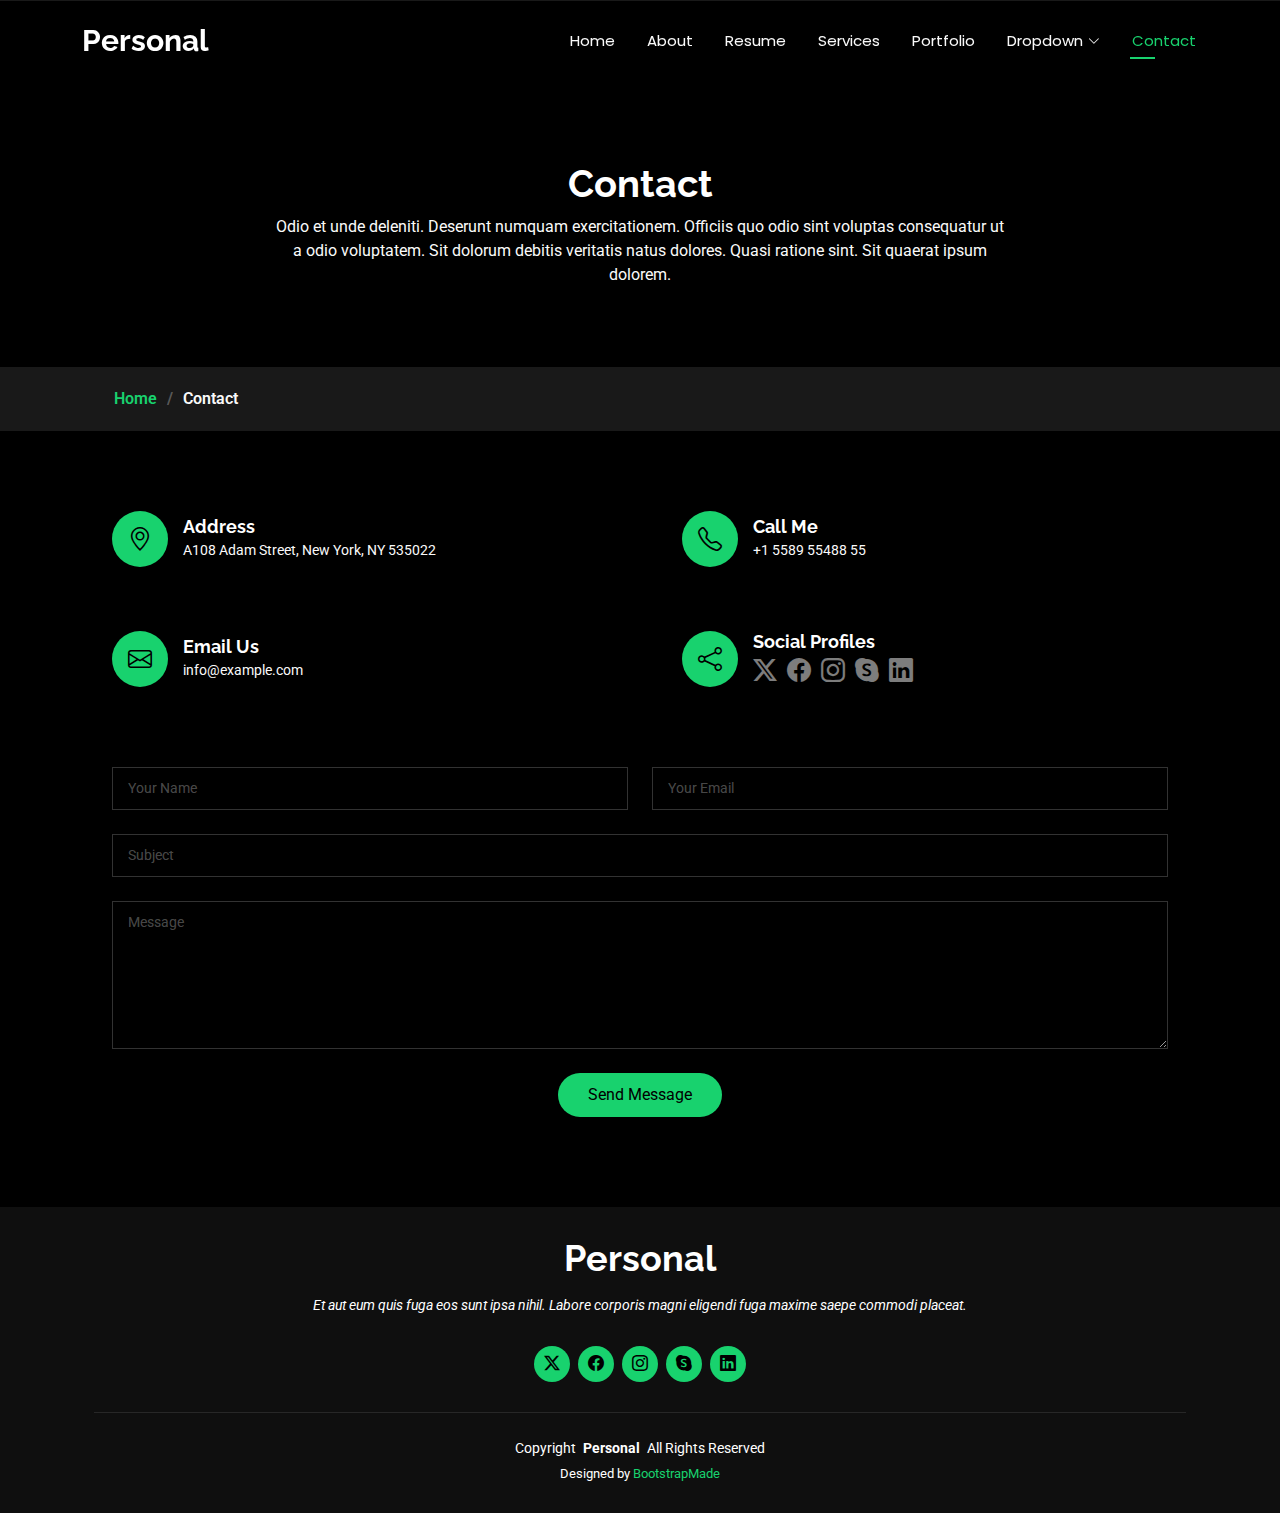
==== Rafia-portfolio/Personal/Personal/contact.html @ b5ba462c "portfolio" ====
<!DOCTYPE html>
<html lang="en">

<head>
  <meta charset="utf-8">
  <meta content="width=device-width, initial-scale=1.0" name="viewport">
  <title>Contact - Personal Bootstrap Template</title>
  <meta name="description" content="">
  <meta name="keywords" content="">

  <!-- Favicons -->
  <link href="assets/img/favicon.png" rel="icon">
  <link href="assets/img/apple-touch-icon.png" rel="apple-touch-icon">

  <!-- Fonts -->
  <link href="https://fonts.googleapis.com" rel="preconnect">
  <link href="https://fonts.gstatic.com" rel="preconnect" crossorigin>
  <link href="https://fonts.googleapis.com/css2?family=Roboto:ital,wght@0,100;0,300;0,400;0,500;0,700;0,900;1,100;1,300;1,400;1,500;1,700;1,900&family=Poppins:ital,wght@0,100;0,200;0,300;0,400;0,500;0,600;0,700;0,800;0,900;1,100;1,200;1,300;1,400;1,500;1,600;1,700;1,800;1,900&family=Raleway:ital,wght@0,100;0,200;0,300;0,400;0,500;0,600;0,700;0,800;0,900;1,100;1,200;1,300;1,400;1,500;1,600;1,700;1,800;1,900&display=swap" rel="stylesheet">

  <!-- Vendor CSS Files -->
  <link href="assets/vendor/bootstrap/css/bootstrap.min.css" rel="stylesheet">
  <link href="assets/vendor/bootstrap-icons/bootstrap-icons.css" rel="stylesheet">
  <link href="assets/vendor/aos/aos.css" rel="stylesheet">
  <link href="assets/vendor/swiper/swiper-bundle.min.css" rel="stylesheet">
  <link href="assets/vendor/glightbox/css/glightbox.min.css" rel="stylesheet">

  <!-- Main CSS File -->
  <link href="assets/css/main.css" rel="stylesheet">

  <!-- =======================================================
  * Template Name: Personal
  * Template URL: https://bootstrapmade.com/personal-free-resume-bootstrap-template/
  * Updated: Aug 07 2024 with Bootstrap v5.3.3
  * Author: BootstrapMade.com
  * License: https://bootstrapmade.com/license/
  ======================================================== -->
</head>

<body class="contact-page">

  <header id="header" class="header d-flex align-items-center fixed-top">
    <div class="container-fluid container-xl position-relative d-flex align-items-center justify-content-between">

      <a href="index.html" class="logo d-flex align-items-center">
        <!-- Uncomment the line below if you also wish to use an image logo -->
        <!-- <img src="assets/img/logo.png" alt=""> -->
        <h1 class="sitename">Personal</h1>
      </a>

      <nav id="navmenu" class="navmenu">
        <ul>
          <li><a href="index.html">Home</a></li>
          <li><a href="about.html">About</a></li>
          <li><a href="resume.html">Resume</a></li>
          <li><a href="services.html">Services</a></li>
          <li><a href="portfolio.html">Portfolio</a></li>
          <li class="dropdown"><a href="#"><span>Dropdown</span> <i class="bi bi-chevron-down toggle-dropdown"></i></a>
            <ul>
              <li><a href="#">Dropdown 1</a></li>
              <li class="dropdown"><a href="#"><span>Deep Dropdown</span> <i class="bi bi-chevron-down toggle-dropdown"></i></a>
                <ul>
                  <li><a href="#">Deep Dropdown 1</a></li>
                  <li><a href="#">Deep Dropdown 2</a></li>
                  <li><a href="#">Deep Dropdown 3</a></li>
                  <li><a href="#">Deep Dropdown 4</a></li>
                  <li><a href="#">Deep Dropdown 5</a></li>
                </ul>
              </li>
              <li><a href="#">Dropdown 2</a></li>
              <li><a href="#">Dropdown 3</a></li>
              <li><a href="#">Dropdown 4</a></li>
            </ul>
          </li>
          <li><a href="contact.html" class="active">Contact</a></li>
        </ul>
        <i class="mobile-nav-toggle d-xl-none bi bi-list"></i>
      </nav>

    </div>
  </header>

  <main class="main">

    <!-- Page Title -->
    <div class="page-title" data-aos="fade">
      <div class="heading">
        <div class="container">
          <div class="row d-flex justify-content-center text-center">
            <div class="col-lg-8">
              <h1>Contact</h1>
              <p class="mb-0">Odio et unde deleniti. Deserunt numquam exercitationem. Officiis quo odio sint voluptas consequatur ut a odio voluptatem. Sit dolorum debitis veritatis natus dolores. Quasi ratione sint. Sit quaerat ipsum dolorem.</p>
            </div>
          </div>
        </div>
      </div>
      <nav class="breadcrumbs">
        <div class="container">
          <ol>
            <li><a href="index.html">Home</a></li>
            <li class="current">Contact</li>
          </ol>
        </div>
      </nav>
    </div><!-- End Page Title -->

    <!-- Contact Section -->
    <section id="contact" class="contact section">

      <div class="container" data-aos="fade-up" data-aos-delay="100">

        <div class="row gy-4">

          <div class="col-md-6">
            <div class="info-item d-flex align-items-center" data-aos="fade-up" data-aos-delay="200">
              <i class="icon bi bi-geo-alt flex-shrink-0"></i>
              <div>
                <h3>Address</h3>
                <p>A108 Adam Street, New York, NY 535022</p>
              </div>
            </div>
          </div><!-- End Info Item -->

          <div class="col-md-6">
            <div class="info-item d-flex align-items-center" data-aos="fade-up" data-aos-delay="300">
              <i class="icon bi bi-telephone flex-shrink-0"></i>
              <div>
                <h3>Call Me</h3>
                <p>+1 5589 55488 55</p>
              </div>
            </div>
          </div><!-- End Info Item -->

          <div class="col-md-6">
            <div class="info-item d-flex align-items-center" data-aos="fade-up" data-aos-delay="400">
              <i class="icon bi bi-envelope flex-shrink-0"></i>
              <div>
                <h3>Email Us</h3>
                <p>info@example.com</p>
              </div>
            </div>
          </div><!-- End Info Item -->

          <div class="col-md-6">
            <div class="info-item d-flex align-items-center" data-aos="fade-up" data-aos-delay="500">
              <i class="icon bi bi-share flex-shrink-0"></i>
              <div>
                <h3>Social Profiles</h3>
                <div class="social-links">
                  <a href="#"><i class="bi bi-twitter-x"></i></a>
                  <a href="#"><i class="bi bi-facebook"></i></a>
                  <a href="#"><i class="bi bi-instagram"></i></a>
                  <a href="#"><i class="bi bi-skype"></i></a>
                  <a href="#"><i class="bi bi-linkedin"></i></a>
                </div>
              </div>
            </div>
          </div><!-- End Info Item -->

        </div>

        <form action="forms/contact.php" method="post" class="php-email-form" data-aos="fade-up" data-aos-delay="600">
          <div class="row gy-4">

            <div class="col-md-6">
              <input type="text" name="name" class="form-control" placeholder="Your Name" required="">
            </div>

            <div class="col-md-6 ">
              <input type="email" class="form-control" name="email" placeholder="Your Email" required="">
            </div>

            <div class="col-md-12">
              <input type="text" class="form-control" name="subject" placeholder="Subject" required="">
            </div>

            <div class="col-md-12">
              <textarea class="form-control" name="message" rows="6" placeholder="Message" required=""></textarea>
            </div>

            <div class="col-md-12 text-center">
              <div class="loading">Loading</div>
              <div class="error-message"></div>
              <div class="sent-message">Your message has been sent. Thank you!</div>

              <button type="submit">Send Message</button>
            </div>

          </div>
        </form><!-- End Contact Form -->

      </div>

    </section><!-- /Contact Section -->

  </main>

  <footer id="footer" class="footer dark-background">
    <div class="container">
      <h3 class="sitename">Personal</h3>
      <p>Et aut eum quis fuga eos sunt ipsa nihil. Labore corporis magni eligendi fuga maxime saepe commodi placeat.</p>
      <div class="social-links d-flex justify-content-center">
        <a href=""><i class="bi bi-twitter-x"></i></a>
        <a href=""><i class="bi bi-facebook"></i></a>
        <a href=""><i class="bi bi-instagram"></i></a>
        <a href=""><i class="bi bi-skype"></i></a>
        <a href=""><i class="bi bi-linkedin"></i></a>
      </div>
      <div class="container">
        <div class="copyright">
          <span>Copyright</span> <strong class="px-1 sitename">Personal</strong> <span>All Rights Reserved</span>
        </div>
        <div class="credits">
          <!-- All the links in the footer should remain intact. -->
          <!-- You can delete the links only if you've purchased the pro version. -->
          <!-- Licensing information: https://bootstrapmade.com/license/ -->
          <!-- Purchase the pro version with working PHP/AJAX contact form: [buy-url] -->
          Designed by <a href="https://bootstrapmade.com/">BootstrapMade</a>
        </div>
      </div>
    </div>
  </footer>

  <!-- Scroll Top -->
  <a href="#" id="scroll-top" class="scroll-top d-flex align-items-center justify-content-center"><i class="bi bi-arrow-up-short"></i></a>

  <!-- Preloader -->
  <div id="preloader"></div>

  <!-- Vendor JS Files -->
  <script src="assets/vendor/bootstrap/js/bootstrap.bundle.min.js"></script>
  <script src="assets/vendor/php-email-form/validate.js"></script>
  <script src="assets/vendor/aos/aos.js"></script>
  <script src="assets/vendor/typed.js/typed.umd.js"></script>
  <script src="assets/vendor/purecounter/purecounter_vanilla.js"></script>
  <script src="assets/vendor/waypoints/noframework.waypoints.js"></script>
  <script src="assets/vendor/swiper/swiper-bundle.min.js"></script>
  <script src="assets/vendor/glightbox/js/glightbox.min.js"></script>
  <script src="assets/vendor/imagesloaded/imagesloaded.pkgd.min.js"></script>
  <script src="assets/vendor/isotope-layout/isotope.pkgd.min.js"></script>

  <!-- Main JS File -->
  <script src="assets/js/main.js"></script>

</body>

</html>
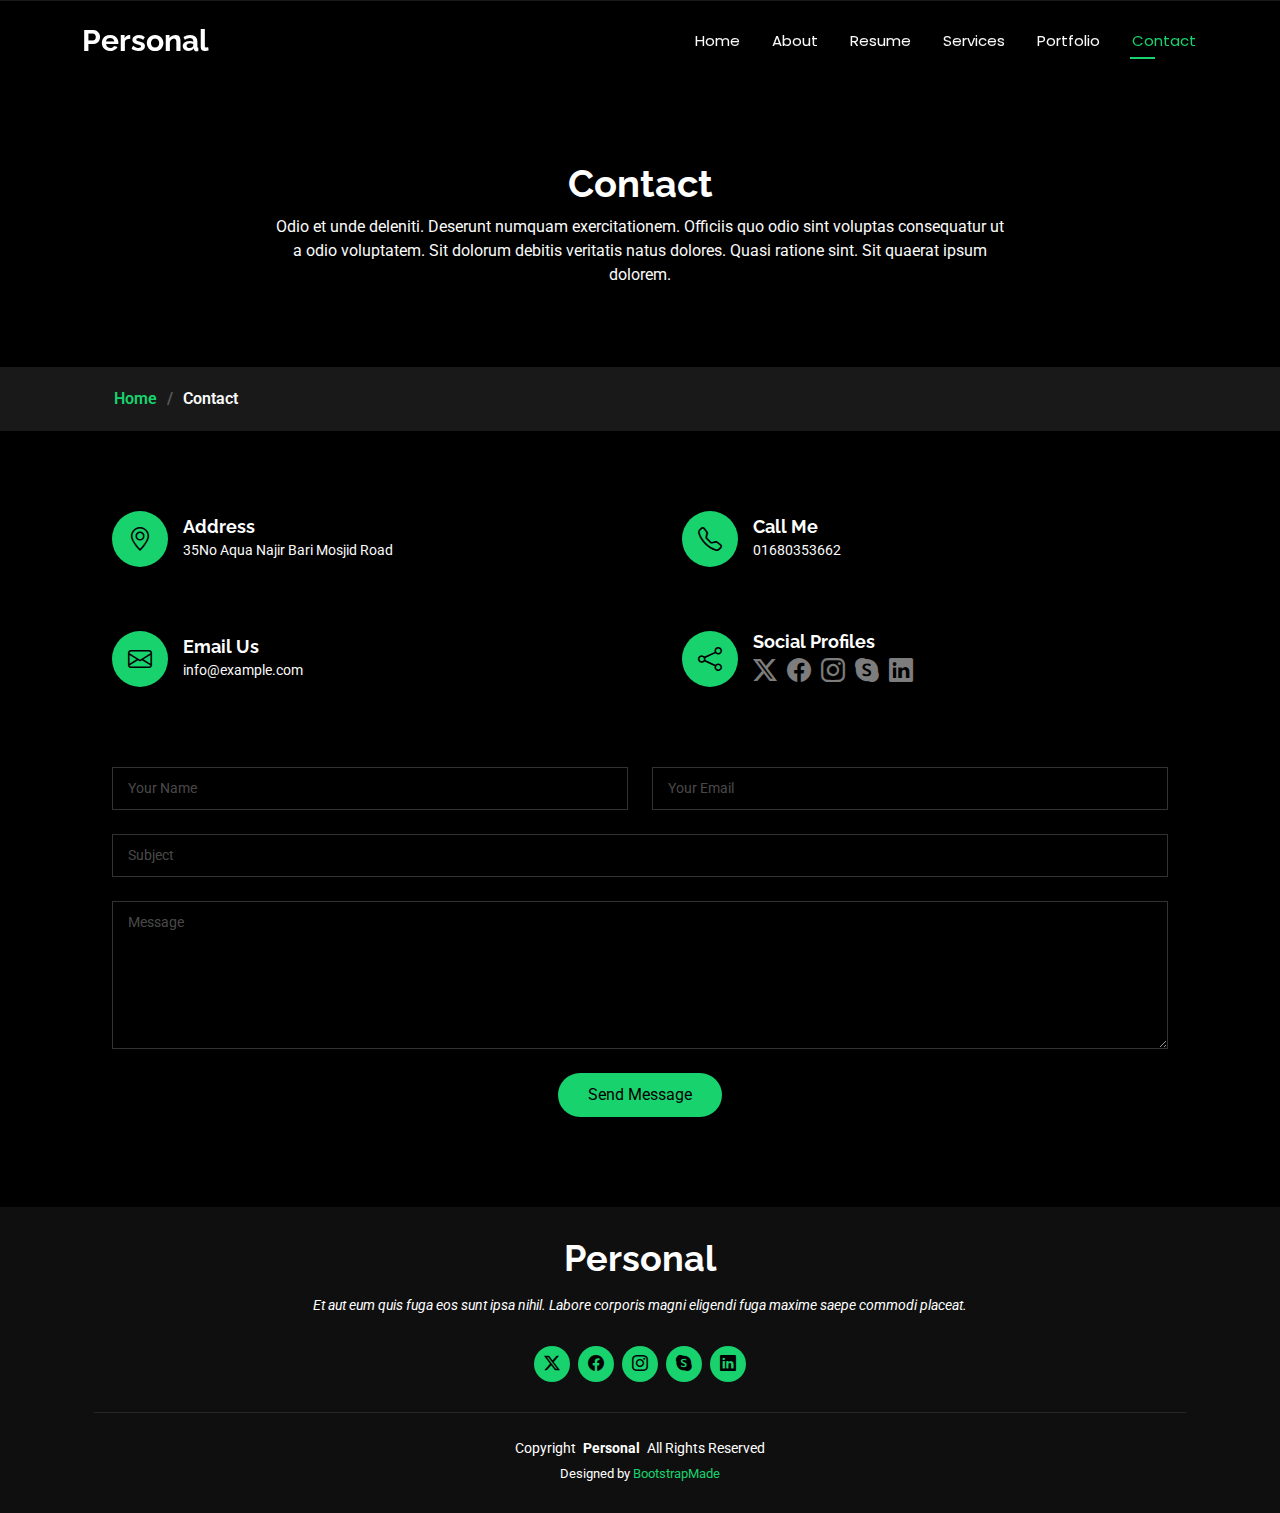
==== commit 19c4e333: "update" ====
--- a/Rafia-portfolio/Personal/Personal/contact.html
+++ b/Rafia-portfolio/Personal/Personal/contact.html
@@ -54,7 +54,7 @@
           <li><a href="resume.html">Resume</a></li>
           <li><a href="services.html">Services</a></li>
           <li><a href="portfolio.html">Portfolio</a></li>
-          <li class="dropdown"><a href="#"><span>Dropdown</span> <i class="bi bi-chevron-down toggle-dropdown"></i></a>
+          <!-- <li class="dropdown"><a href="#"><span>Dropdown</span> <i class="bi bi-chevron-down toggle-dropdown"></i></a>
             <ul>
               <li><a href="#">Dropdown 1</a></li>
               <li class="dropdown"><a href="#"><span>Deep Dropdown</span> <i class="bi bi-chevron-down toggle-dropdown"></i></a>
@@ -70,7 +70,7 @@
               <li><a href="#">Dropdown 3</a></li>
               <li><a href="#">Dropdown 4</a></li>
             </ul>
-          </li>
+          </li> -->
           <li><a href="contact.html" class="active">Contact</a></li>
         </ul>
         <i class="mobile-nav-toggle d-xl-none bi bi-list"></i>
@@ -115,7 +115,7 @@
               <i class="icon bi bi-geo-alt flex-shrink-0"></i>
               <div>
                 <h3>Address</h3>
-                <p>A108 Adam Street, New York, NY 535022</p>
+                <p>35No Aqua Najir Bari Mosjid Road</p>
               </div>
             </div>
           </div><!-- End Info Item -->
@@ -125,7 +125,7 @@
               <i class="icon bi bi-telephone flex-shrink-0"></i>
               <div>
                 <h3>Call Me</h3>
-                <p>+1 5589 55488 55</p>
+                <p>01680353662</p>
               </div>
             </div>
           </div><!-- End Info Item -->
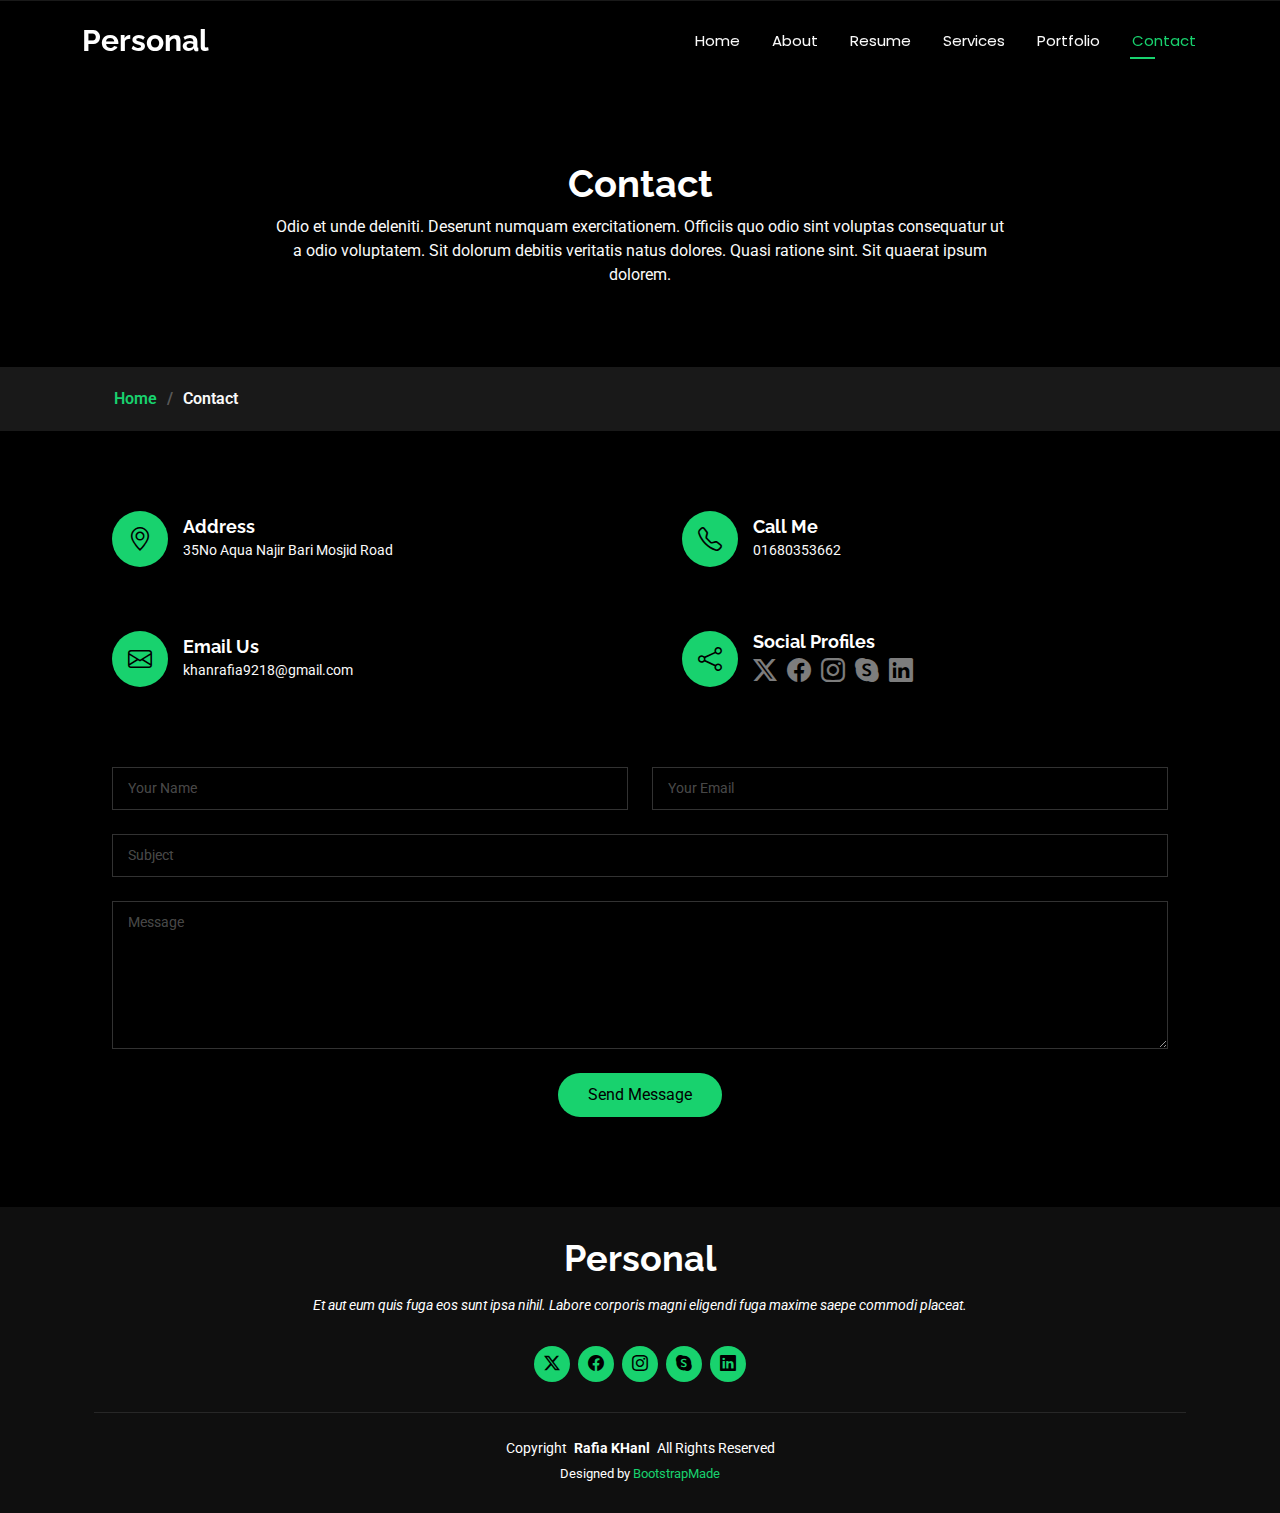
==== commit 492d5af5: "up" ====
--- a/Rafia-portfolio/Personal/Personal/contact.html
+++ b/Rafia-portfolio/Personal/Personal/contact.html
@@ -135,7 +135,7 @@
               <i class="icon bi bi-envelope flex-shrink-0"></i>
               <div>
                 <h3>Email Us</h3>
-                <p>info@example.com</p>
+                <p>khanrafia9218@gmail.com</p>
               </div>
             </div>
           </div><!-- End Info Item -->
@@ -207,7 +207,7 @@
       </div>
       <div class="container">
         <div class="copyright">
-          <span>Copyright</span> <strong class="px-1 sitename">Personal</strong> <span>All Rights Reserved</span>
+          <span>Copyright</span> <strong class="px-1 sitename">Rafia KHanl</strong> <span>All Rights Reserved</span>
         </div>
         <div class="credits">
           <!-- All the links in the footer should remain intact. -->
